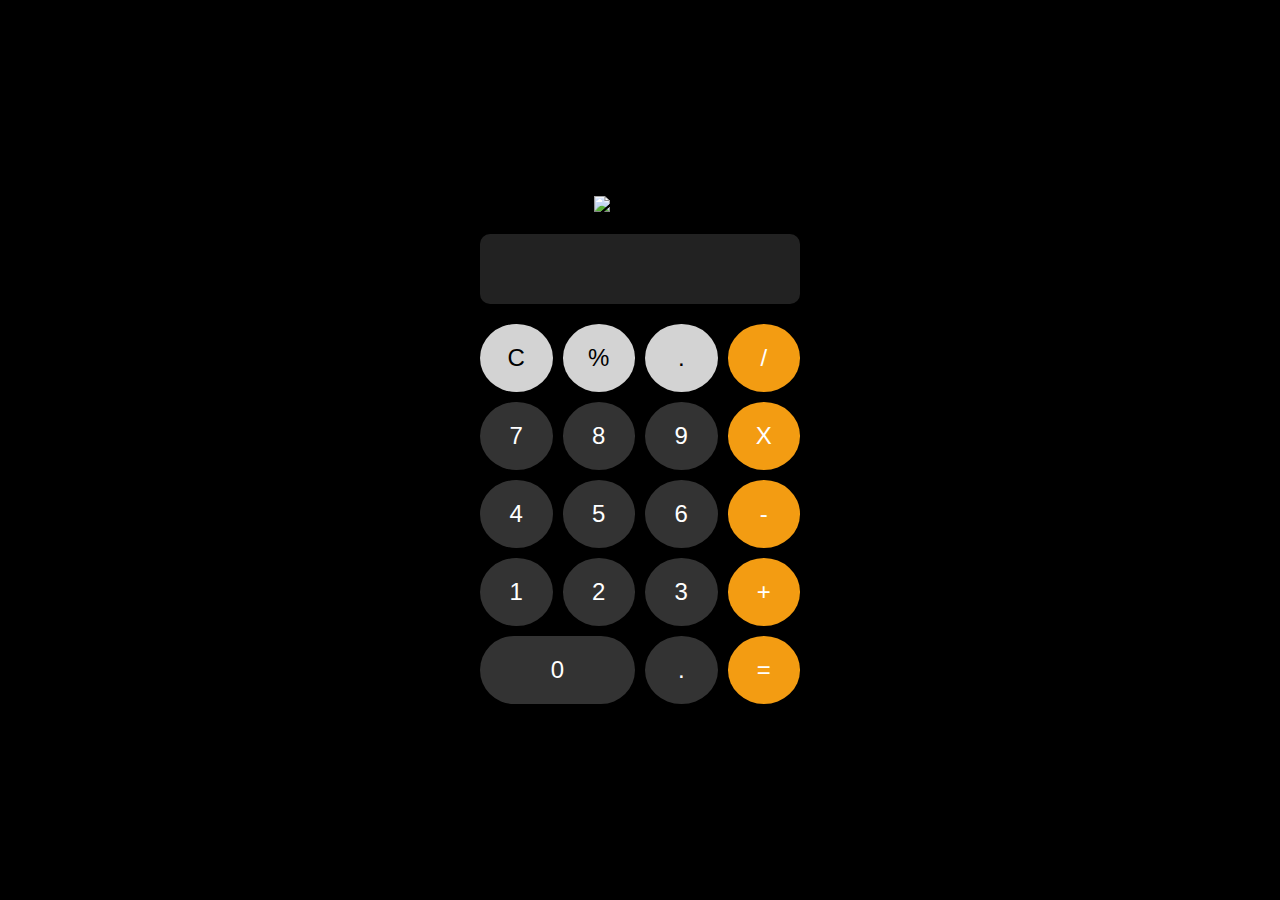
==== calc.html @ 7d398969 "Add files via upload" ====
<!DOCTYPE html>
<html lang="pt-BR">
<head>
    <meta charset="UTF-8">
    <meta name="viewport" content="width=device-width, initial-scale=1.0">
	<link rel="icon" type="image/x-icon" href="BRAZiL.ICO">
    <title>Calculadora Code Start</title>
    <link rel="stylesheet" href="styles.css">
</head>
<body>
    <div class="calculator">
        <img src="https://icodestart.com/logo-code-start.svg" alt="Code Start" class="logo" width="185px"/>
        <div class="display" id="display"></div>
        <div class="buttons">
            <button class="button light-gray" onclick="clearDisplay()">C</button>
            <button class="button light-gray" onclick="appendOperator('%')">%</button>
            <button class="button light-gray" onclick="appendOperator('.')">.</button>
            <button class="button orange" onclick="appendOperator('/')">/</button>
            <button class="button dark-gray" onclick="appendNumber('7')">7</button>
            <button class="button dark-gray" onclick="appendNumber('8')">8</button>
            <button class="button dark-gray" onclick="appendNumber('9')">9</button>
            <button class="button orange" onclick="appendOperator('*')">X</button>
            <button class="button dark-gray" onclick="appendNumber('4')">4</button>
            <button class="button dark-gray" onclick="appendNumber('5')">5</button>
            <button class="button dark-gray" onclick="appendNumber('6')">6</button>
            <button class="button orange" onclick="appendOperator('-')">-</button>
            <button class="button dark-gray" onclick="appendNumber('1')">1</button>
            <button class="button dark-gray" onclick="appendNumber('2')">2</button>
            <button class="button dark-gray" onclick="appendNumber('3')">3</button>
            <button class="button orange" onclick="appendOperator('+')">+</button>
            <button class="button dark-gray wide" onclick="appendNumber('0')">0</button>
			<button class="button dark-gray" onclick="appendOperator('.')">.</button>
            <button class="button orange" onclick="calculate()">=</button>
        </div>
    </div>
    <script src="script.js"></script>
</body>
</html>
---- styles.css ----
body {
    display: flex;
    justify-content: center;
    align-items: center;
    height: 100vh;
    background-color: #000;
    margin: 0;
    font-family: Arial, sans-serif;
}

.calculator {
    background-color: #000;
    padding: 20px;
    border-radius: 20px;
    box-shadow: 0 0 10px rgba(0, 0, 0, 0.5);
    text-align: center;
    width: 320px;
}

.logo {
    margin-bottom: 20px;
}

.display {
    background-color: #222;
    color: #fff;
    font-size: 2em;
    padding: 10px;
    border-radius: 10px;
    margin-bottom: 20px;
    min-height: 50px;
    text-align: right;
}

.buttons {
    display: grid;
    grid-template-columns: repeat(4, 1fr);
    gap: 10px;
}

.button {
    border: none;
    border-radius: 50%;
    padding: 20px;
    font-size: 1.5em;
    cursor: pointer;
}

.button.dark-gray {
    background-color: #333;
    color: #fff;
}

.button.orange {
    background-color: #f39c12;
    color: #fff;
}

.button.light-gray {
    background-color: #d3d3d3;
    color: #000;
}

.button.wide {
    grid-column: span 2;
    border-radius: 50px;
}

.button:active {
    opacity: 0.8;
}
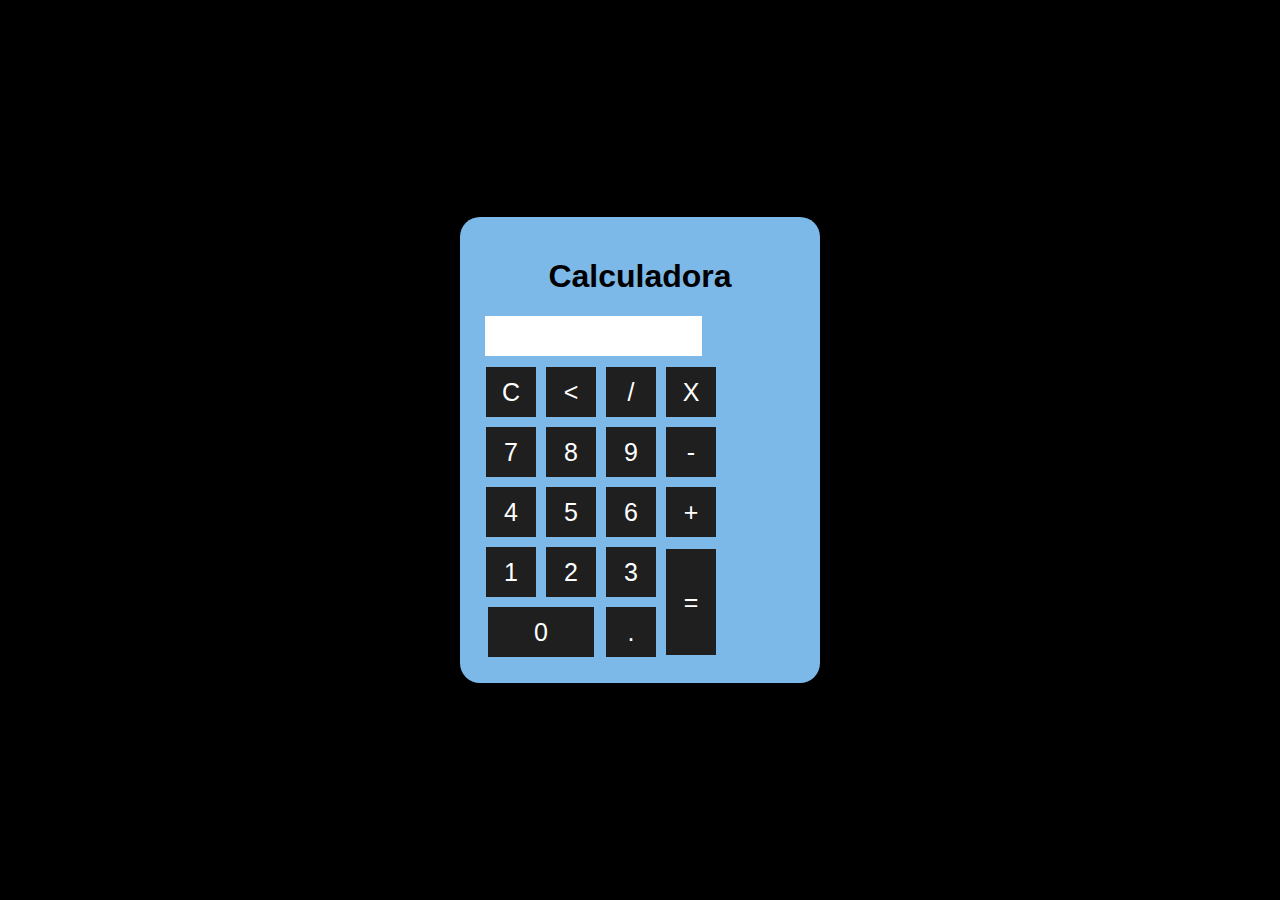
==== commit 9ffad93f: "Add files via upload" ====
--- a/calc.html
+++ b/calc.html
@@ -1,38 +1,119 @@
-<!DOCTYPE html>
-<html lang="pt-BR">
-<head>
-    <meta charset="UTF-8">
-    <meta name="viewport" content="width=device-width, initial-scale=1.0">
-	<link rel="icon" type="image/x-icon" href="BRAZiL.ICO">
-    <title>Calculadora Code Start</title>
-    <link rel="stylesheet" href="styles.css">
-</head>
-<body>
-    <div class="calculator">
-        <img src="https://icodestart.com/logo-code-start.svg" alt="Code Start" class="logo" width="185px"/>
-        <div class="display" id="display"></div>
-        <div class="buttons">
-            <button class="button light-gray" onclick="clearDisplay()">C</button>
-            <button class="button light-gray" onclick="appendOperator('%')">%</button>
-            <button class="button light-gray" onclick="appendOperator('.')">.</button>
-            <button class="button orange" onclick="appendOperator('/')">/</button>
-            <button class="button dark-gray" onclick="appendNumber('7')">7</button>
-            <button class="button dark-gray" onclick="appendNumber('8')">8</button>
-            <button class="button dark-gray" onclick="appendNumber('9')">9</button>
-            <button class="button orange" onclick="appendOperator('*')">X</button>
-            <button class="button dark-gray" onclick="appendNumber('4')">4</button>
-            <button class="button dark-gray" onclick="appendNumber('5')">5</button>
-            <button class="button dark-gray" onclick="appendNumber('6')">6</button>
-            <button class="button orange" onclick="appendOperator('-')">-</button>
-            <button class="button dark-gray" onclick="appendNumber('1')">1</button>
-            <button class="button dark-gray" onclick="appendNumber('2')">2</button>
-            <button class="button dark-gray" onclick="appendNumber('3')">3</button>
-            <button class="button orange" onclick="appendOperator('+')">+</button>
-            <button class="button dark-gray wide" onclick="appendNumber('0')">0</button>
-			<button class="button dark-gray" onclick="appendOperator('.')">.</button>
-            <button class="button orange" onclick="calculate()">=</button>
-        </div>
-    </div>
-    <script src="script.js"></script>
-</body>
-</html>
+<!DOCTYPE html>
+<html lang="en">
+<head>
+    <meta charset="UTF-8">
+    <meta name="viewport" content="width=device-width, initial-scale=1.0">
+    <title>Calculadora</title>
+    <style>
+      body {
+    display: flex;
+    justify-content: center;
+    align-items: center;
+    height: 100vh;
+    background-color: #000;
+    margin: 0;
+    font-family: Arial, sans-serif;
+}
+
+        .calculadora{
+    background-color: #7CB9E8;
+    padding: 20px;
+    border-radius: 20px;
+    box-shadow: 0 0 10px rgba(0, 0, 0, 0.5);
+    text-align: center;
+    width: 320px;
+
+        }
+        .botao{
+            width: 50px;
+            height: 50px;
+            font-size: 25px;
+            cursor: pointer;
+            margin: 3px;
+            background-color: rgb(31,31,31);
+            border: none;
+            color: #fff;
+        }
+        .botao:hover{
+            background-color: black;
+        }
+        #resultado{
+            background-color: white;
+            width: 207px;
+            height: 30px;
+            margin: 5px;
+            font-size: 25px;
+            color: black;
+            text-align: right;
+            padding: 5px;
+        }
+    </style>
+</head>
+<body>
+    <div class="fundo">
+         
+        <div class="calculadora">
+            <h1>Calculadora</h1>
+            <p id="resultado"></p>
+            <table>
+                <tr>
+                    <td><button class="botao" onclick="clean()">C</button></td>
+                    <td><button class="botao" onclick="back()"><</button></td>
+                    <td><button class="botao" onclick="insert('/')">/</button></td>
+                    <td><button class="botao" onclick="insert('*')">X</button></td>
+                </tr>
+                <tr>
+                    <td><button class="botao" onclick="insert('7')">7</button></td>
+                    <td><button class="botao" onclick="insert('8')">8</button></td>
+                    <td><button class="botao" onclick="insert('9')">9</button></td>
+                    <td><button class="botao" onclick="insert('-')">-</button></td>
+                </tr>
+                <tr>
+                    <td><button class="botao" onclick="insert('4')">4</button></td>
+                    <td><button class="botao" onclick="insert('5')">5</button></td>
+                    <td><button class="botao" onclick="insert('6')">6</button></td>
+                    <td><button class="botao" onclick="insert('+')">+</button></td>
+                </tr>
+                <tr>
+                    <td><button class="botao" onclick="insert('1')">1</button></td>
+                    <td><button class="botao" onclick="insert('2')">2</button></td>
+                    <td><button class="botao" onclick="insert('3')">3</button></td>
+                    <td rowspan="2"><button class="botao" style="height: 106px;" onclick="calcular()">=</button></td>
+                </tr>
+                <tr>
+                    <td colspan="2"><button class="botao" style="width: 106px;" onclick="insert('0')">0</button></td>
+                    <td><button class="botao" onclick="insert('.')">.</button></td>
+                </tr>
+            </table>
+        </div>
+    </div>
+    <script>
+        function insert(num)
+        {
+            var numero = document.getElementById('resultado').innerHTML;
+            document.getElementById('resultado').innerHTML = numero + num;
+        }
+        function clean()
+        {
+            document.getElementById('resultado').innerHTML = "";
+        }
+        function back()
+        {
+            var resultado = document.getElementById('resultado').innerHTML;
+            document.getElementById('resultado').innerHTML = resultado.substring(0, resultado.length -1);
+        }
+        function calcular()
+        {
+            var resultado = document.getElementById('resultado').innerHTML;
+            if(resultado)
+            {
+                document.getElementById('resultado').innerHTML = eval(resultado);
+            }
+            else
+            {
+                document.getElementById('resultado').innerHTML = "Nada..."
+            }
+        }
+    </script>
+</body>
+</html>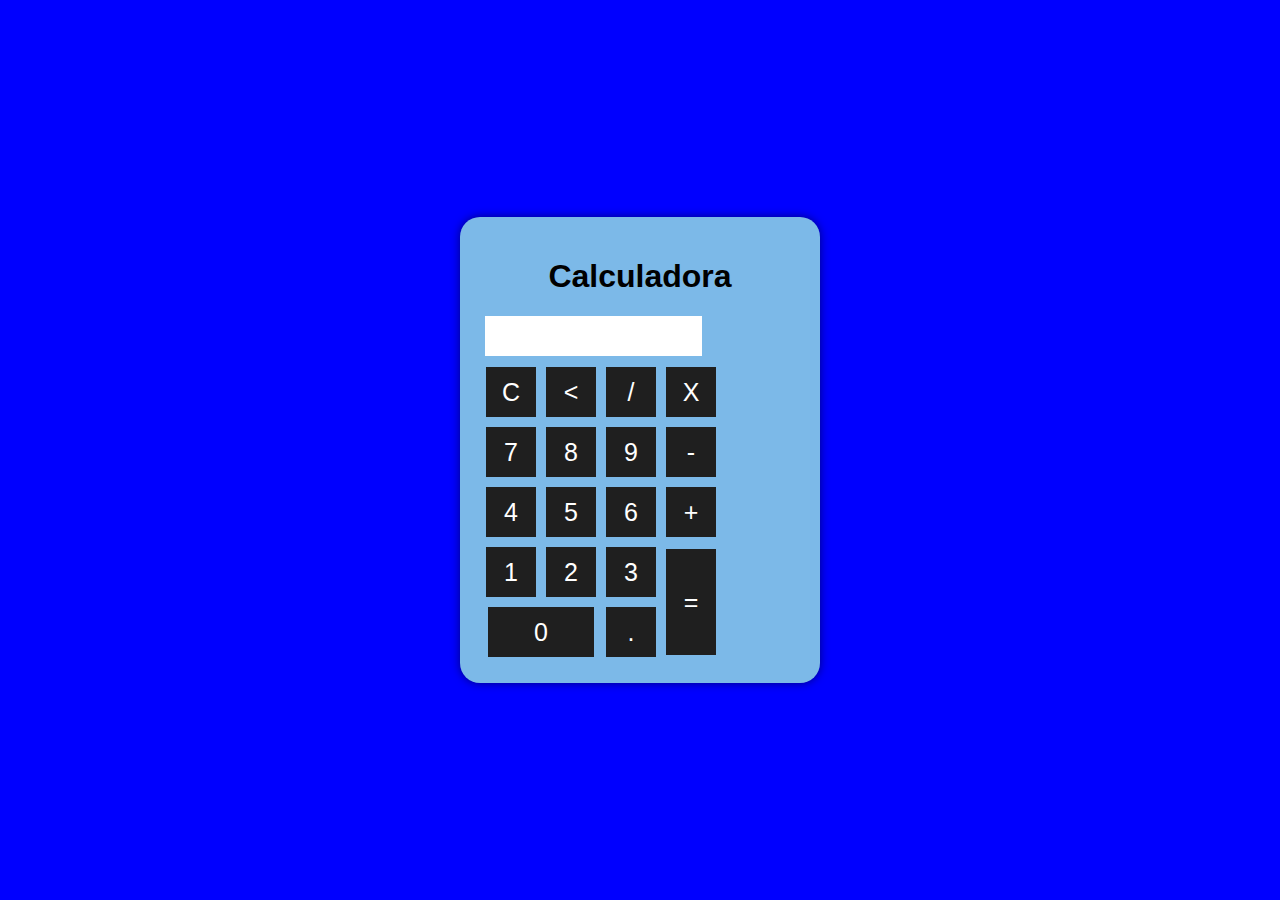
==== commit 81f72ba6: "Add files via upload" ====
--- a/calc.html
+++ b/calc.html
@@ -3,6 +3,7 @@
 <head>
     <meta charset="UTF-8">
     <meta name="viewport" content="width=device-width, initial-scale=1.0">
+	<link rel="icon" type="image/x-icon" href="BRAZiL.ICO">
     <title>Calculadora</title>
     <style>
       body {
@@ -10,7 +11,7 @@
     justify-content: center;
     align-items: center;
     height: 100vh;
-    background-color: #000;
+    background-color: blue;
     margin: 0;
     font-family: Arial, sans-serif;
 }
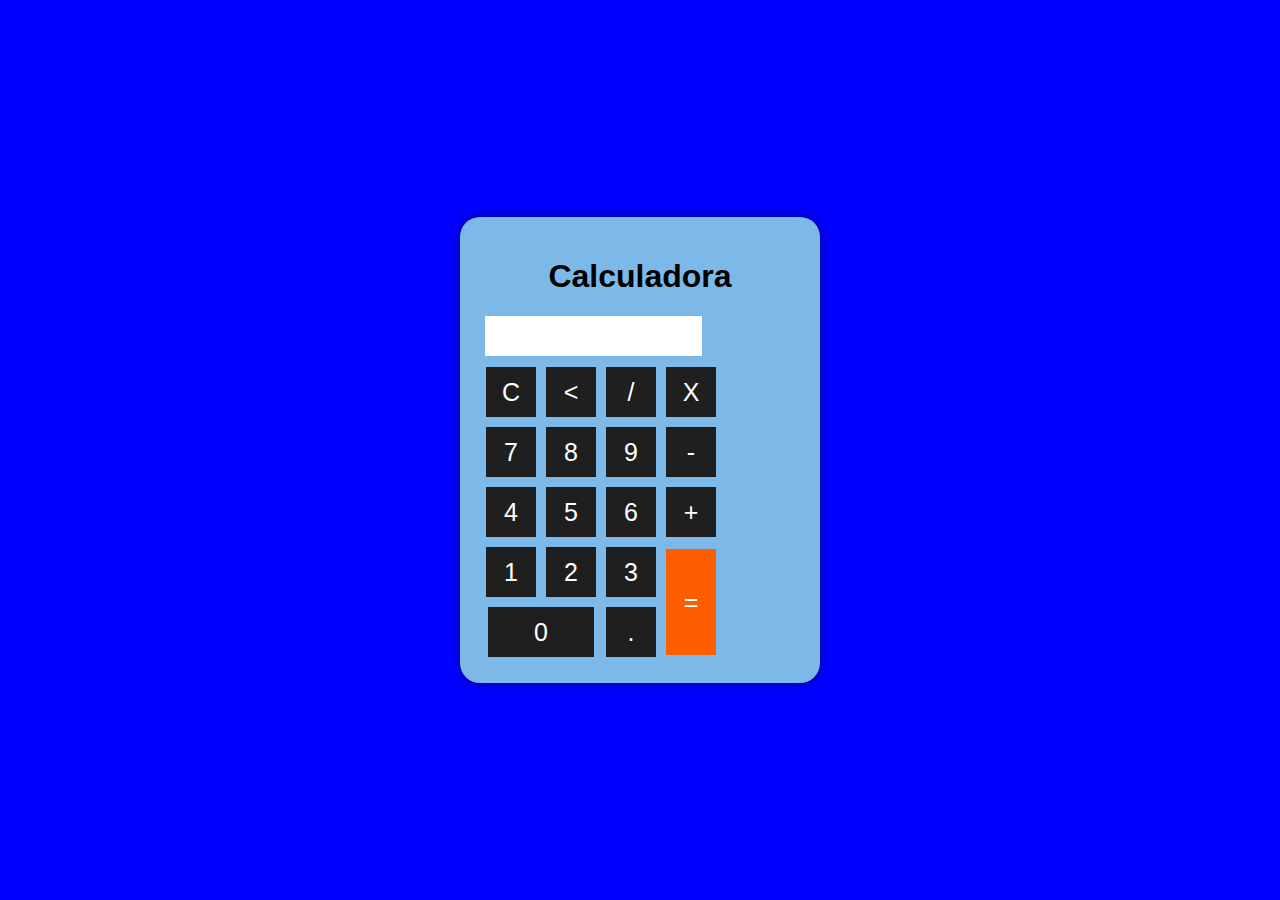
==== commit 75b52b9d: "Add files via upload" ====
--- a/calc.html
+++ b/calc.html
@@ -79,7 +79,7 @@
                     <td><button class="botao" onclick="insert('1')">1</button></td>
                     <td><button class="botao" onclick="insert('2')">2</button></td>
                     <td><button class="botao" onclick="insert('3')">3</button></td>
-                    <td rowspan="2"><button class="botao" style="height: 106px;" onclick="calcular()">=</button></td>
+                    <td rowspan="2"><button class="botao" style="height: 106px;background-color: #ff5e00"" onclick="calcular()">=</button></td>
                 </tr>
                 <tr>
                     <td colspan="2"><button class="botao" style="width: 106px;" onclick="insert('0')">0</button></td>
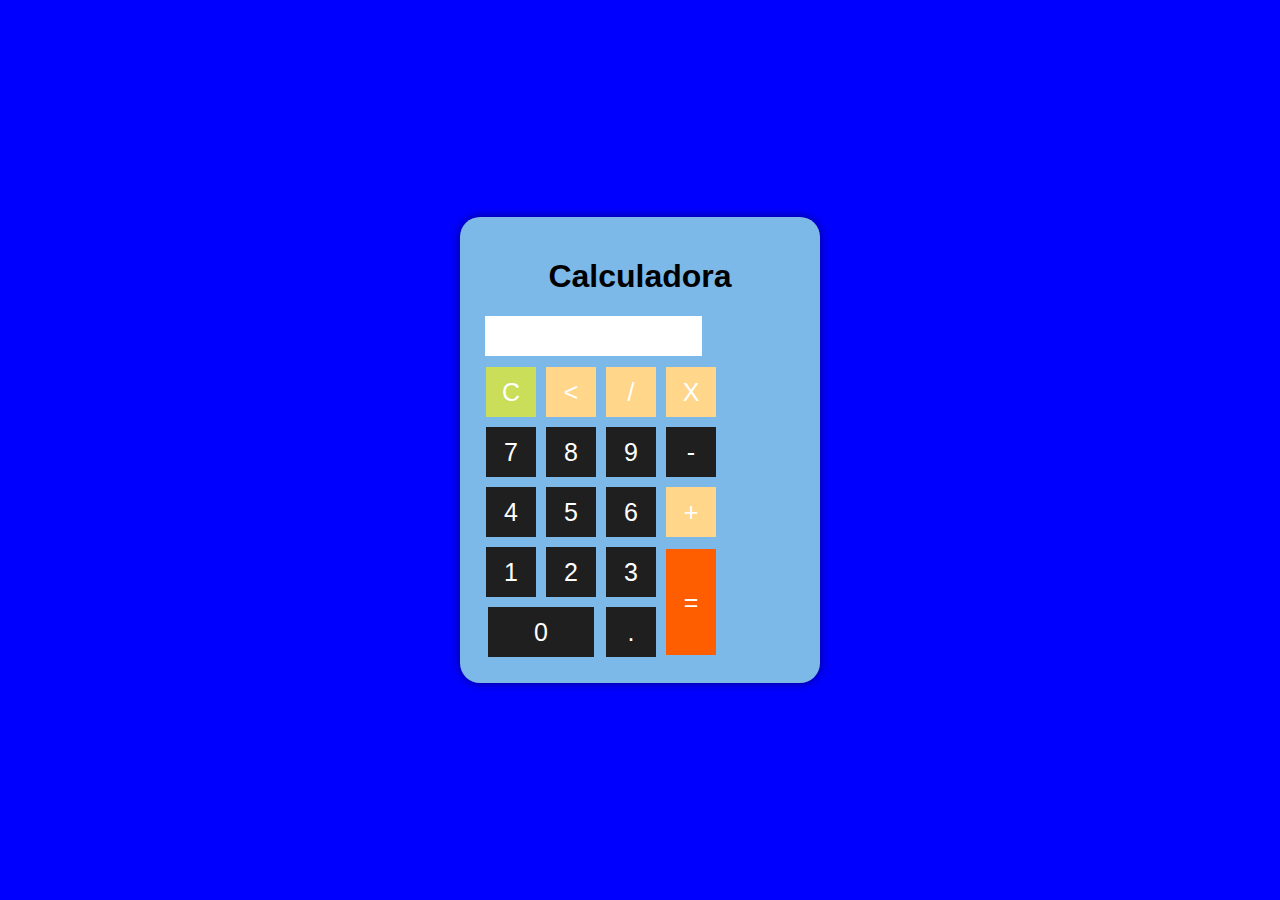
==== commit e450256e: "Add files via upload" ====
--- a/calc.html
+++ b/calc.html
@@ -58,10 +58,10 @@
             <p id="resultado"></p>
             <table>
                 <tr>
-                    <td><button class="botao" onclick="clean()">C</button></td>
-                    <td><button class="botao" onclick="back()"><</button></td>
-                    <td><button class="botao" onclick="insert('/')">/</button></td>
-                    <td><button class="botao" onclick="insert('*')">X</button></td>
+                    <td><button class="botao" style="background-color: #CADE59" onclick="clean()">C</button></td>
+                    <td><button class="botao" style="background-color: #FFD68A" onclick="back()"><</button></td>
+                    <td><button class="botao" style="background-color: #FFD68A" onclick="insert('/')">/</button></td>
+                    <td><button class="botao" style="background-color: #FFD68A" onclick="insert('*')">X</button></td>
                 </tr>
                 <tr>
                     <td><button class="botao" onclick="insert('7')">7</button></td>
@@ -73,7 +73,7 @@
                     <td><button class="botao" onclick="insert('4')">4</button></td>
                     <td><button class="botao" onclick="insert('5')">5</button></td>
                     <td><button class="botao" onclick="insert('6')">6</button></td>
-                    <td><button class="botao" onclick="insert('+')">+</button></td>
+                    <td><button class="botao" style="background-color: #FFD68A" onclick="insert('+')">+</button></td>
                 </tr>
                 <tr>
                     <td><button class="botao" onclick="insert('1')">1</button></td>
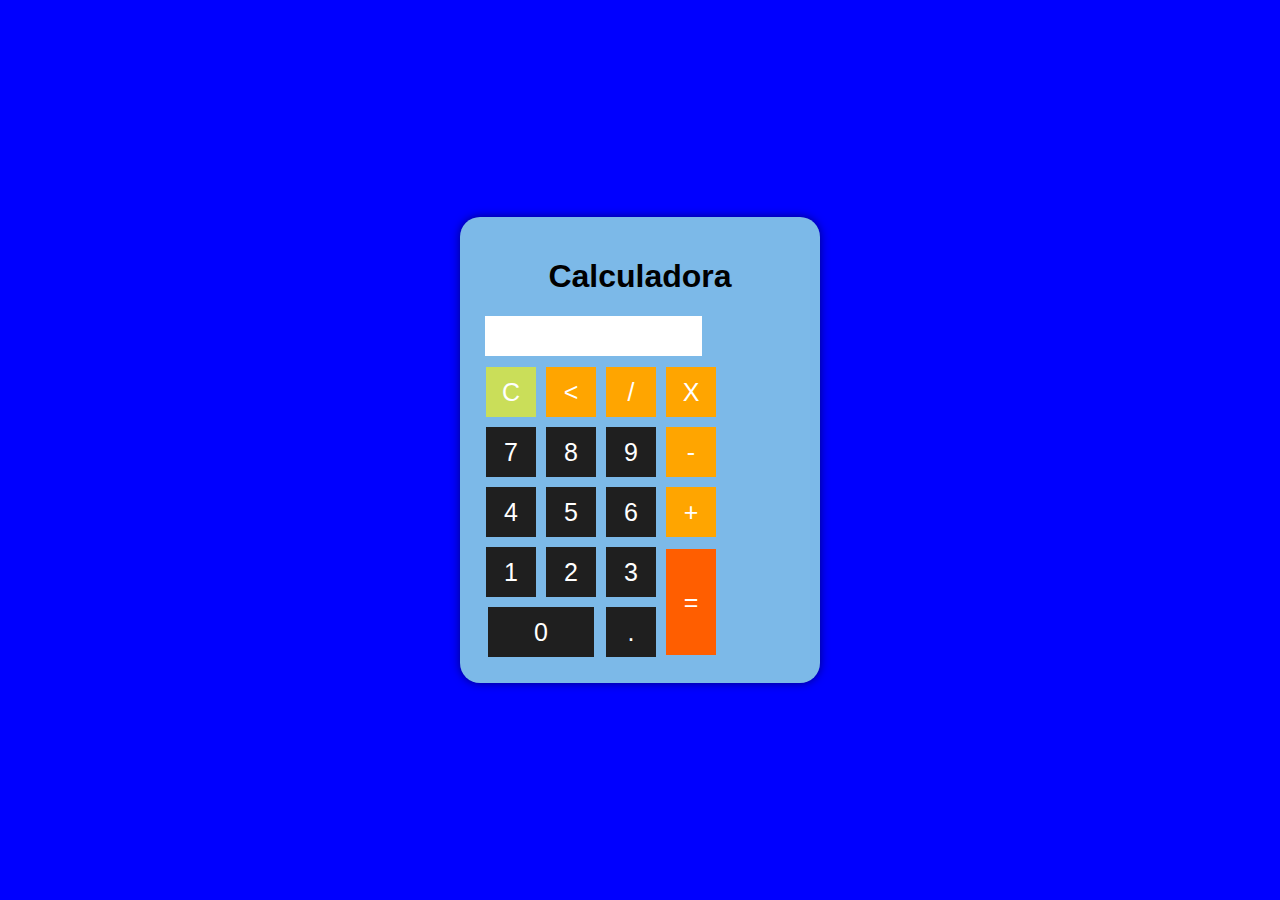
==== commit 55ac59b0: "Add files via upload" ====
--- a/calc.html
+++ b/calc.html
@@ -59,21 +59,21 @@
             <table>
                 <tr>
                     <td><button class="botao" style="background-color: #CADE59" onclick="clean()">C</button></td>
-                    <td><button class="botao" style="background-color: #FFD68A" onclick="back()"><</button></td>
-                    <td><button class="botao" style="background-color: #FFD68A" onclick="insert('/')">/</button></td>
-                    <td><button class="botao" style="background-color: #FFD68A" onclick="insert('*')">X</button></td>
+                    <td><button class="botao" style="background-color: orange" onclick="back()"><</button></td>
+                    <td><button class="botao" style="background-color: orange" onclick="insert('/')">/</button></td>
+                    <td><button class="botao" style="background-color: orange" onclick="insert('*')">X</button></td>
                 </tr>
                 <tr>
                     <td><button class="botao" onclick="insert('7')">7</button></td>
                     <td><button class="botao" onclick="insert('8')">8</button></td>
                     <td><button class="botao" onclick="insert('9')">9</button></td>
-                    <td><button class="botao" onclick="insert('-')">-</button></td>
+                    <td><button class="botao" style="background-color: orange" onclick="insert('-')">-</button></td>
                 </tr>
                 <tr>
                     <td><button class="botao" onclick="insert('4')">4</button></td>
                     <td><button class="botao" onclick="insert('5')">5</button></td>
                     <td><button class="botao" onclick="insert('6')">6</button></td>
-                    <td><button class="botao" style="background-color: #FFD68A" onclick="insert('+')">+</button></td>
+                    <td><button class="botao" style="background-color: orange" onclick="insert('+')">+</button></td>
                 </tr>
                 <tr>
                     <td><button class="botao" onclick="insert('1')">1</button></td>
